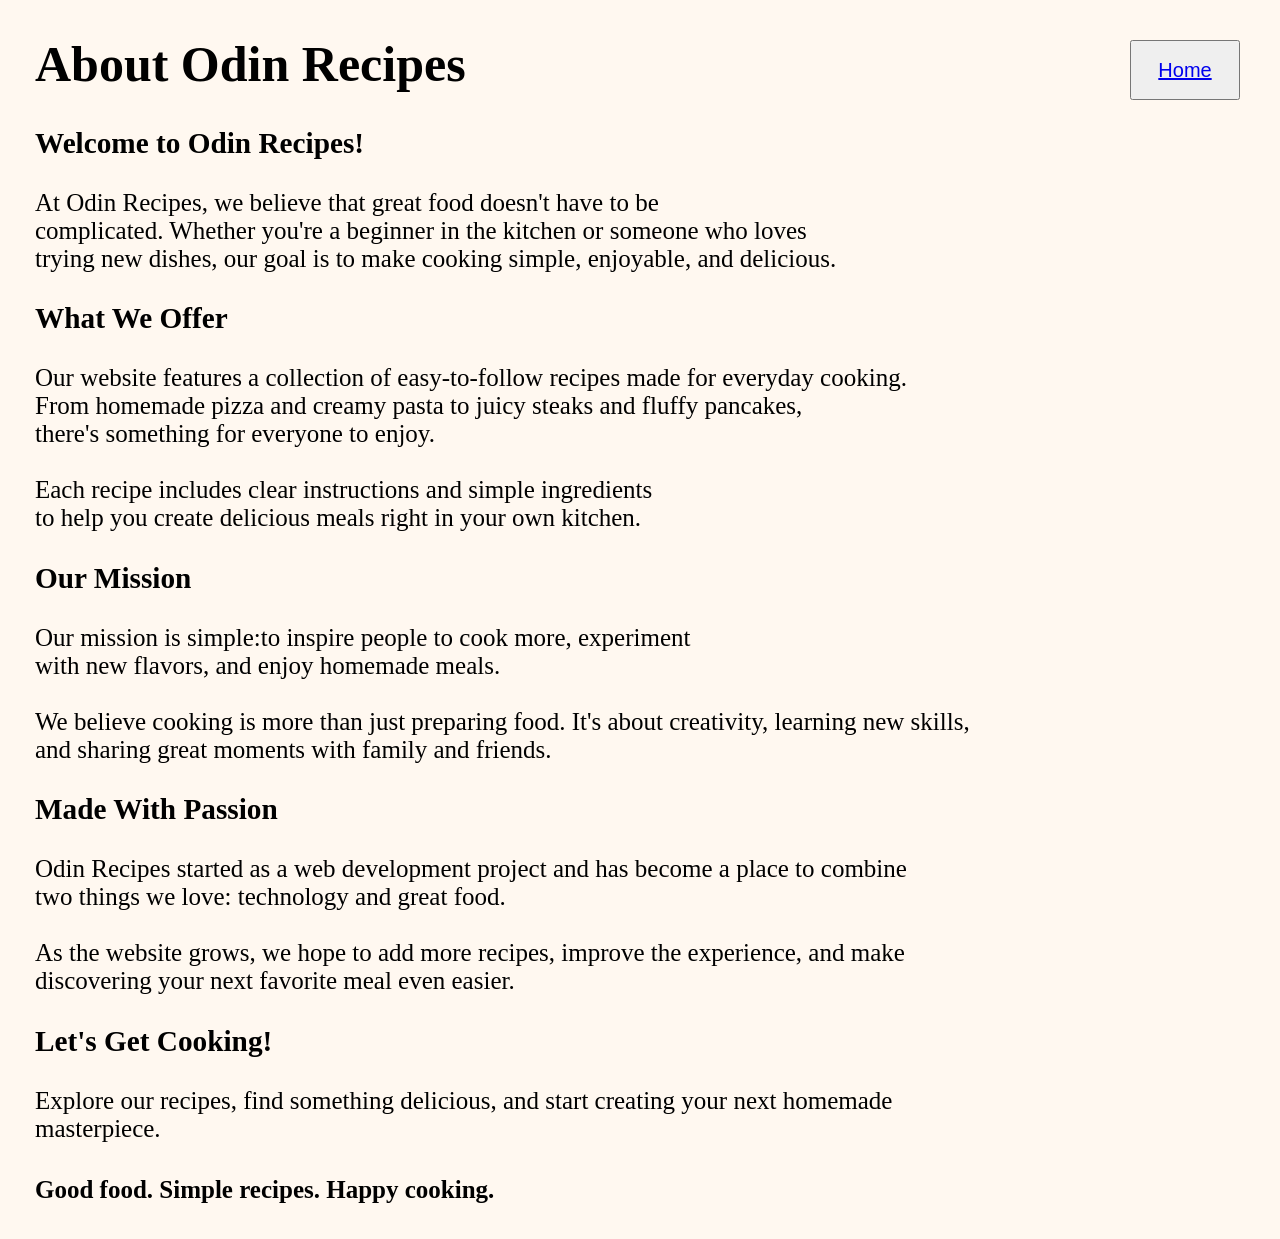
==== about.html @ a717f57c "Style recipe pages and add About page Add an About page linked from the homepage. Create CSS stylesh" ====
<!DOCTYPE html>

<html lang="en">
    <head>
      <meta charset="UTF-8">
      <title>About </title>
      <link rel="stylesheet" href="about.css">
    </head>
  
    <body>
        <P>
            <button>
            <a href="index.html">Home</a>
            </button>
        </P>
    
    <p>
        <h1>About Odin Recipes</h1>
    </p>
    
    <p>
        <h3>Welcome to Odin Recipes!</h3>
    </p>
    
    <p>
        At Odin Recipes, we believe that great food doesn't have to 
        be <br>complicated. Whether you're a beginner in the kitchen or 
        someone who loves <br>trying new dishes, our goal is to make 
        cooking simple, enjoyable, and delicious.
    <br>
    <h3>What We Offer</h3>
    
       Our website features a collection of easy-to-follow recipes 
       made for everyday cooking. <br>From homemade pizza and creamy 
       pasta to juicy steaks and fluffy pancakes,<br> there's something 
       for everyone to enjoy.
     <br>
     <br>
       Each recipe includes clear instructions and simple ingredients
       <br> to help you create delicious meals right in your own kitchen.
     
       <h3>Our Mission</h3>

       Our mission is simple:to inspire people to cook more, experiment 
       <br>with new flavors, and enjoy homemade meals.
     <br>
       <br>We believe cooking is more than just preparing food. It's about 
         creativity, learning new skills,<br> and sharing great moments with 
         family and friends.

      <h3>Made With Passion</h3>
      
         Odin Recipes started as a web development project and has become
         a place to combine <br>two things we love: technology and great food.
      <br>
         <br>As the website grows, we hope to add more recipes, improve the 
          experience, and make <br> discovering your next favorite meal even easier.

     <h3>Let's Get Cooking!</h3>

         Explore our recipes, find something delicious, and start creating your
         next homemade <br> masterpiece.

      <h4>Good food. Simple recipes. Happy cooking.</h4>

    </p>
    
    
    </body>




    </html>
---- about.css ----
body{
    margin: 35px;
    font-family: 'Times New Roman', Times, serif;
    font-size: 25px;
    background-color: #FFF8F0;
}

button{
    position: absolute;
    top: 20px;
    right: 20px;
    height: 60px;
    width: 110px;
    font-size: 20px;
    margin: 20px;
}
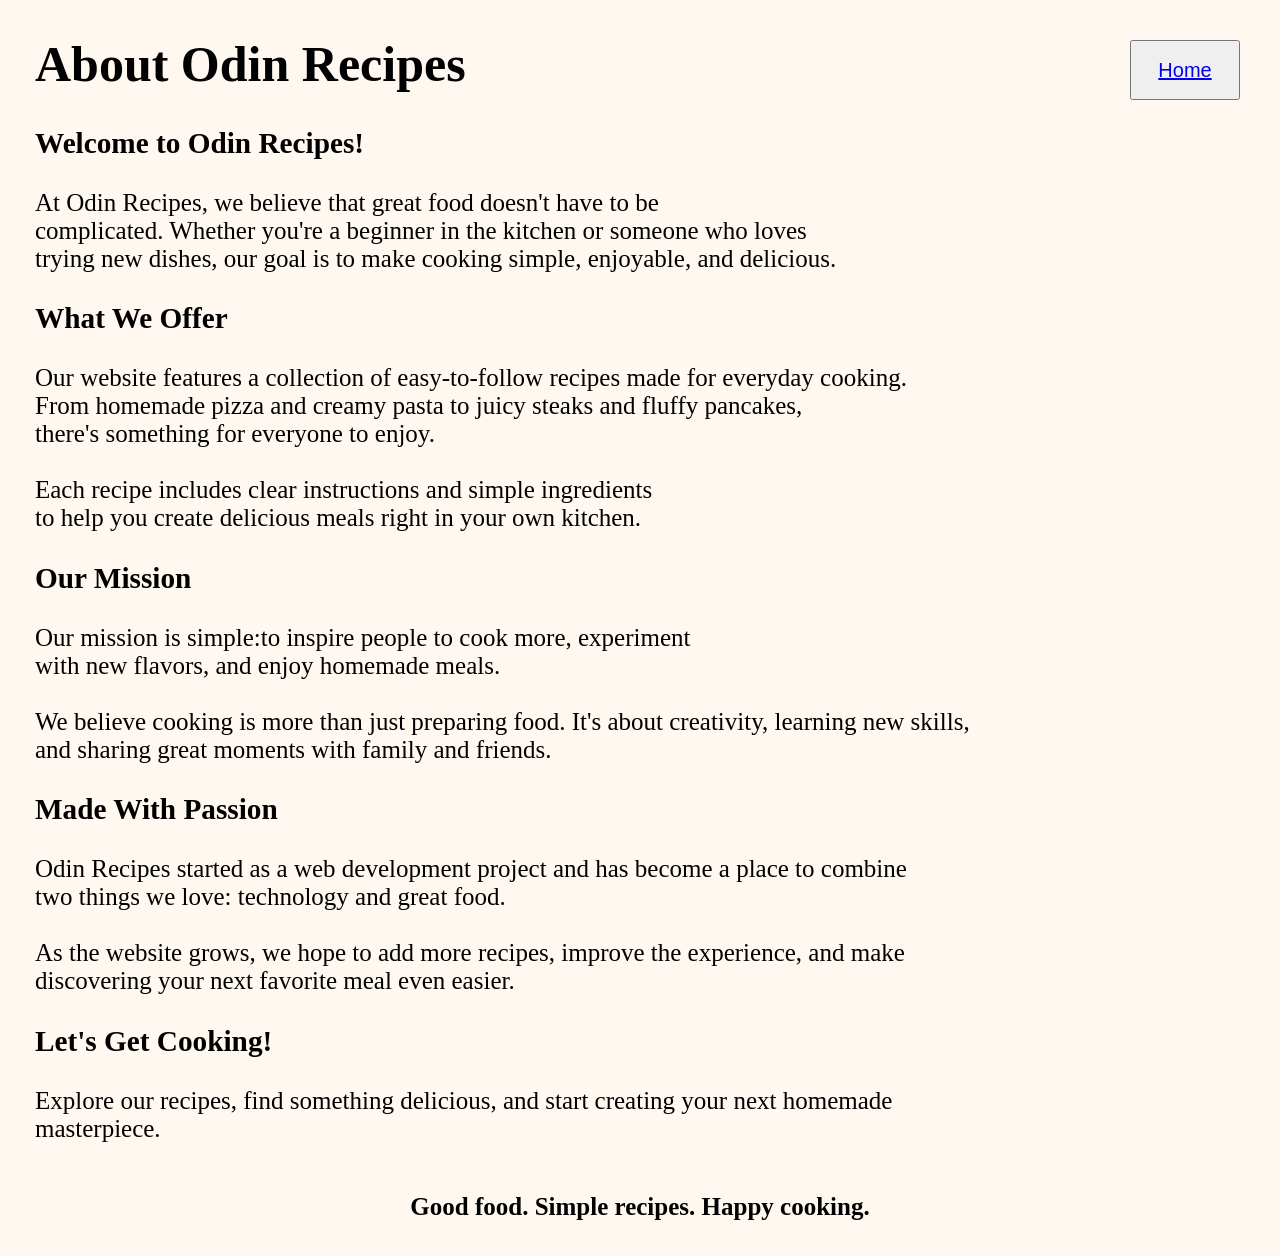
==== commit 7f23fbef: "Improve homepage layout and styling Update background colors across the website. Add a welcome secti" ====
--- a/about.html
+++ b/about.html
@@ -61,7 +61,7 @@
          Explore our recipes, find something delicious, and start creating your
          next homemade <br> masterpiece.
 
-      <h4>Good food. Simple recipes. Happy cooking.</h4>
+      <h4 class="end">Good food. Simple recipes. Happy cooking.</h4>
 
     </p>
     
--- a/about.css
+++ b/about.css
@@ -15,4 +15,10 @@
     width: 110px;
     font-size: 20px;
     margin: 20px;
+}
+
+.end{
+    text-align: center;
+    margin-top: 50px;
+    margin-bottom: 30px;
 }
